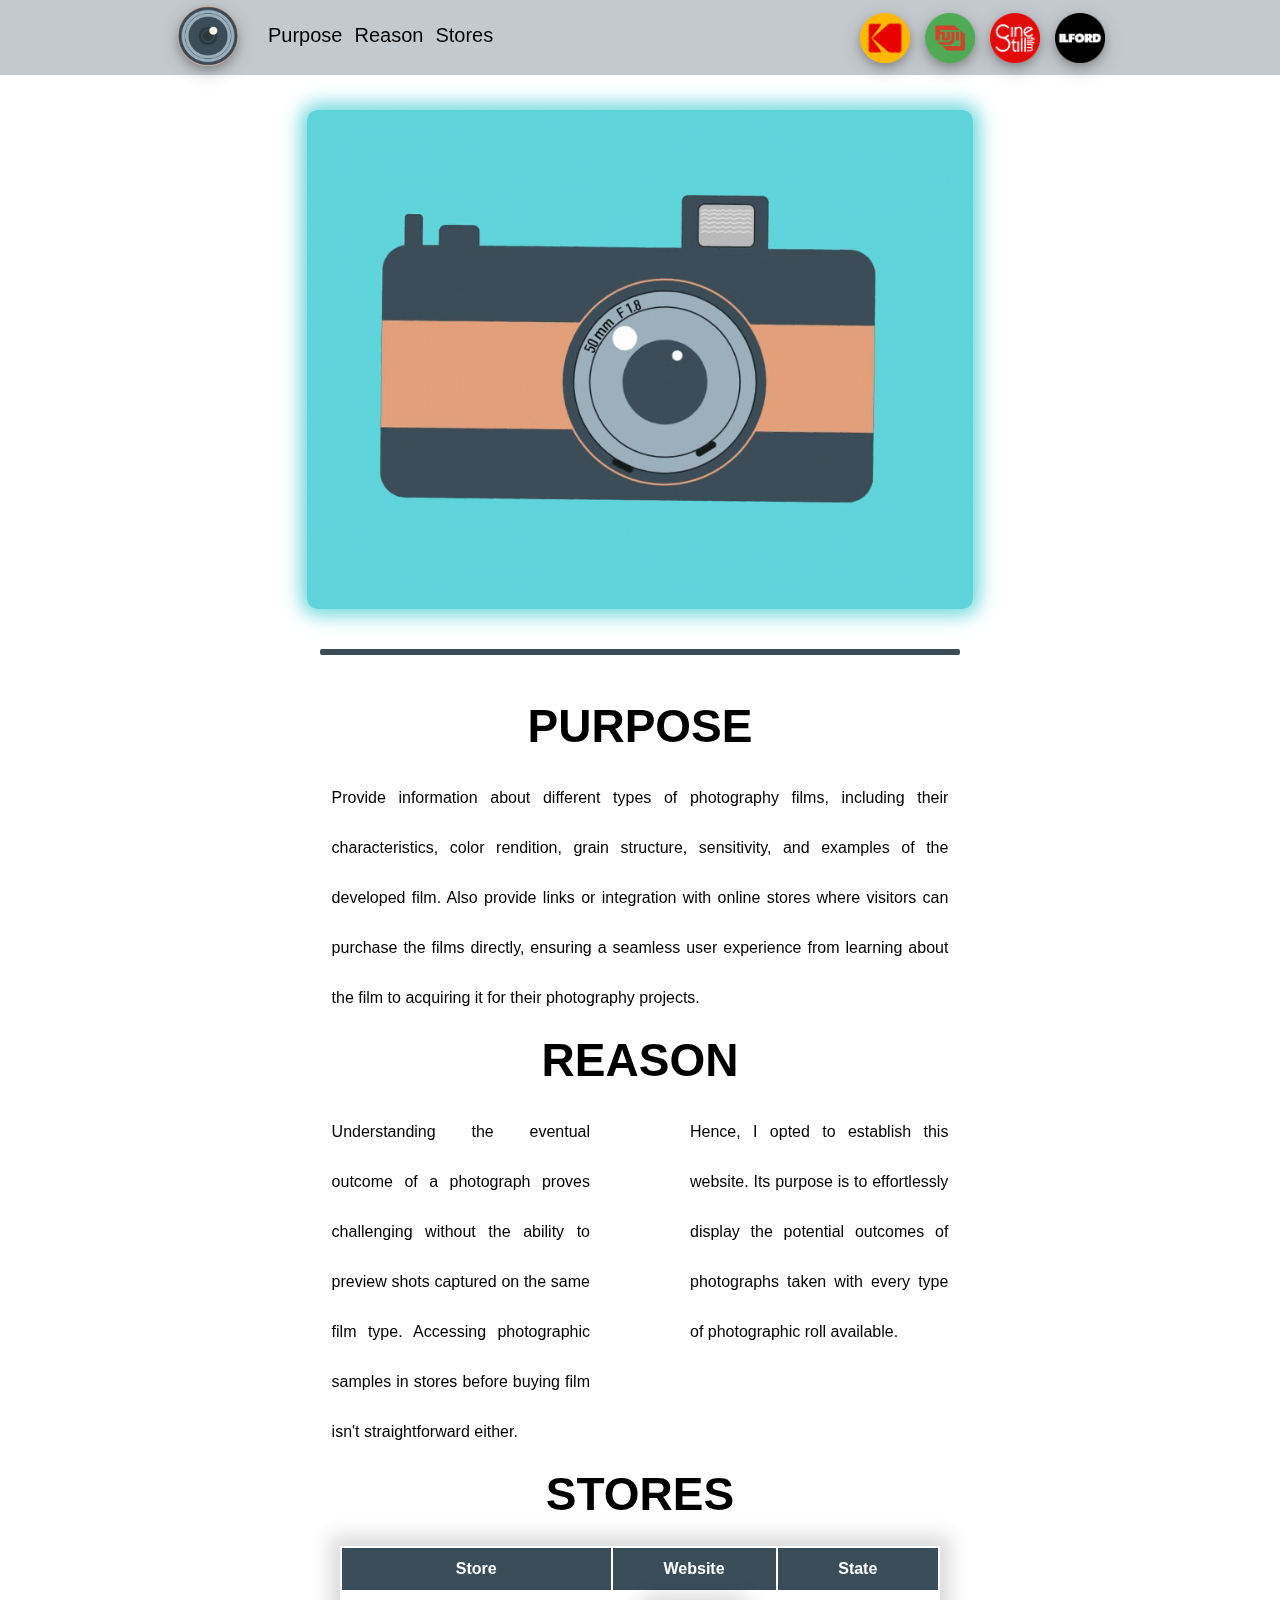
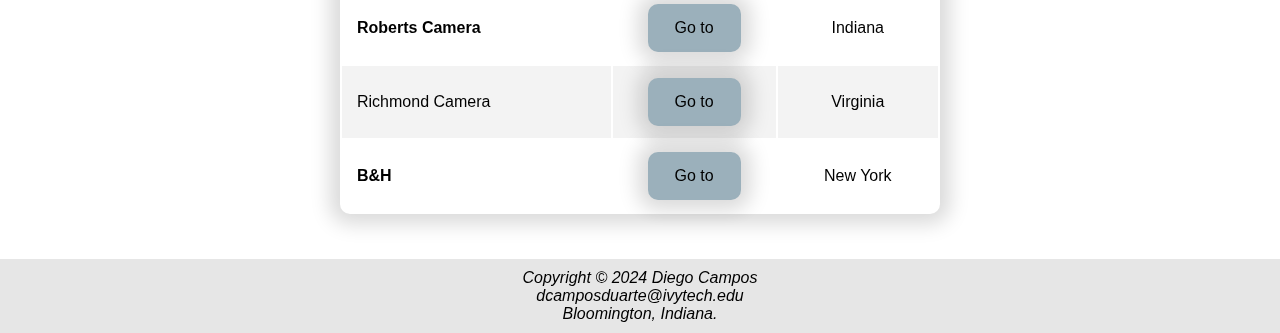
==== index.html @ 9c97bc9a "Third commit Idenx.html have been taking out from html file, depoyment testing" ====
<!DOCTYPE html>
<html lang="en">
  <head>
    <meta charset="UTF-8" />
    <meta name="viewport" content="width=device-width, initial-scale=0.75" />
    <meta
      name="description"
      content="Explore captivating examples of photography and films that showcase visual storytelling at its finest. kodak, ilford, cinestill, fuji, phography, film"
    />
    <title>Final Project :: Home</title>

    <!--ICON-->
    <link rel="icon" href="../images/small-logo.ico" type="image/x-icon" />

    <!--CSS-->
    <link rel="stylesheet" href="../css/main.css" />
    <link rel="stylesheet" href="../css/index.css" />
  </head>
  <body>
    <main>
      <!--NAV-BAR-HEADER-->
      <header class="nav-bar">
        <div class="nav-container">
          <div class="container-logo">
            <a href="../index.html">
              <img
                src="../images/logo2.png"
                alt="camera-logo"
                class="nav-logo"
              />
            </a>
          </div>
          <div class="container-text">
            <ul class="inside-options">
              <li><a class="nav-text" href="#purpose">Purpose</a></li>
              <li><a class="nav-text" href="#reason">Reason</a></li>
              <li><a class="nav-text" href="#stores">Stores</a></li>
              <!--<li><a class="nav-text" href="#feedback">Feedback</a></li>-->
            </ul>
          </div>
          <div class="container-brands">
            <div class="brand-logo">
              <a href="../html/kodak.html"
                ><img src="../images/kodak-nav.png" alt="kodak logo"
              /></a>
            </div>
            <div class="brand-logo">
              <a href="../html/fuji.html"
                ><img src="../images/fuji-nav.png" alt="fuji logo"
              /></a>
            </div>
            <div class="brand-logo">
              <a href="../html/cine.html"
                ><img src="../images/CineStill-nav.png" alt="cinestill logo"
              /></a>
            </div>
            <div class="brand-logo">
              <a href="../html/ilford.html"
                ><img src="../images/Ilford-nav.png" alt="ilford logo"
              /></a>
            </div>
          </div>
        </div>
      </header>

      <div class="nav-item options">
        <div class="container-brands"></div>
      </div>

      <!--LANDING PAGE-->
      <section class="landing-container">
        <!--SECCIÓN VIDEO-->
        <section class="animation-container">
          <video class="animation-style" autoplay muted loop>
            <source src="../images/camera.webm" type="video/webm" />
          </video>
        </section>

        <!--DIVISION-->
        <div class="division">
          <hr />
        </div>

        <!--SECTION PURPOSE-->
        <section id="purpose">
          <div class="box sct-purpose">
            <div>
              <h1>PURPOSE</h1>
            </div>
          </div>
          <div class="sct-general-info">
            <div class="info">
              <div>
                <p class="initial-p1">
                  Provide information about different types of photography
                  films, including their characteristics, color rendition, grain
                  structure, sensitivity, and examples of the developed film.
                  Also provide links or integration with online stores where
                  visitors can purchase the films directly, ensuring a seamless
                  user experience from learning about the film to acquiring it
                  for their photography projects.
                </p>
              </div>
            </div>
          </div>
        </section>

        <!-- SECTION REASON-->
        <section id="reason">
          <div class="box sct-reason">
            <div>
              <h1>REASON</h1>
            </div>
          </div>

          <div class="sct-general-info2">
            <div class="info2">
              <div>
                <p class="initial-p2">
                  Understanding the eventual outcome of a photograph proves
                  challenging without the ability to preview shots captured on
                  the same film type. Accessing photographic samples in stores
                  before buying film isn't straightforward either.
                </p>
                <p class="initial-p3">
                  Hence, I opted to establish this website. Its purpose is to
                  effortlessly display the potential outcomes of photographs
                  taken with every type of photographic roll available.
                </p>
              </div>
            </div>
          </div>
        </section>

        <!-- SECTION STORES -->
        <section id="stores">
          <div class="box sct-stores">
            <div>
              <h1>STORES</h1>
            </div>
          </div>
          <div class="stores-container">
            <table class="styled-table">
              <thead>
                <tr>
                  <th>Store</th>
                  <th>Website</th>
                  <th>State</th>
                </tr>
              </thead>
              <tbody>
                <tr>
                  <td>Roberts Camera</td>
                  <td class="btn-container">
                    <a
                      href="https://robertscamera.com/products/cameras-lenses/film?category_ids=1333&film=7395"
                      class="btn btn-primary"
                      >Go to</a
                    >
                  </td>
                  <td>Indiana</td>
                </tr>
                <tr class="active-row">
                  <td>Richmond Camera</td>
                  <td class="btn-container">
                    <a
                      href="https://www.richmondcamera.com/film"
                      class="btn btn-primary"
                      >Go to</a
                    >
                  </td>
                  <td>Virginia</td>
                </tr>
                <tr>
                  <td>B&H</td>
                  <td class="btn-container">
                    <a
                      href="https://www.bhphotovideo.com/c/buy/35mm-film/ci/39569"
                      class="btn btn-primary"
                      >Go to</a
                    >
                  </td>
                  <td>New York</td>
                </tr>
              </tbody>
            </table>
          </div>
        </section>

        <!-- SECTION FEEDBACK -->

        <!--
        
        <section id="feedback">
          <div class="box sct-feedback">
            <div>
              <h1>FEEDBACK</h1>
            </div>
          </div>
          <div class="feedback-container">
            <form>
              <label for="uname">
                <i class="fa fa-solid fa-user"></i>
                Name
              </label>
              <input type="text" id="uname" name="uname" required />

              <label for="email">
                <i class="fa fa-solid fa-envelope"></i>
                Email Address
              </label>
              <input type="email" id="email" name="email" required />

              <label for="phoneNumber">
                <i class="fa-solid fa-phone"></i>
                Phone No
              </label>
              <div>
                <input
                  type="tel"
                  id="phone"
                  name="phoneNumber"
                  required
                  onchange="validatePhoneNumber()"
                />
                <div id="phoneValidationMsg"></div>
              </div>

              <label>
                <i class="fa-solid fa-face-smile"></i>
                Are you satisfied with the content
              </label>
              <div class="radio-group">
                <input
                  type="radio"
                  id="yes"
                  name="satisfy"
                  value="yes"
                  checked
                />
                <label for="yes">Yes</label>

                <input type="radio" id="no" name="satisfy" value="no" />
                <label for="no">No</label>
              </div>

              <label for="msg">
                <i class="fa-solid fa-comments" style="margin-right: 3px"></i>
                Write your Suggestions:
              </label>
              <textarea id="msg" name="msg" rows="4" cols="10" required>
              </textarea>
              <button class="btn" type="submit">Submit</button>
            </form>
          </div>
        </section>
      </section>
        -->
        

      <!--SECCIÓN FOOTER-->
      <footer class="footer-bar">
        <section id="footer">
          <div class="footer-container">
            <div class="footer-item">
              <i
                >Copyright © 2024 Diego Campos <br />
                dcamposduarte@ivytech.edu <br />
                Bloomington, Indiana.
              </i>
            </div>
          </div>
        </section>
      </footer>
    </main>
  </body>
</html>

<script>
  function validatePhoneNumber() {
    //Get the phone number from form
    let phoneNumber = document.getElementById("phone").value;
    //Regex pattern for standard 10-digit with dash number.
    const pattern = /^\d{3}-\d{3}-\d{4}$/;

    //Validate phone number and update message
    const isValid = pattern.test(phoneNumber);
    document.getElementById("phoneValidationMsg").innerHTML = isValid
      ? ""
      : "Please enter the phone number with the format 'xxx-xxx-xxxx' ";

    //Return validation
    return isValid;
  }

  /*With these function you can send all the form values as a JSON object
   to the DataBase or any place that you have where you want to store the data.*/

  function handleSubmit(event) {
    event.preventDefault();
    const data = new FormData(event.target);
    const value = Object.fromEntries(data.entries());
    console.log({ value });
  }

  const form = document.querySelector("form");
  form.addEventListener("submit", handleSubmit);
</script>
---- css/main.css ----
/*GENERAL*/

* {
  padding: 0;
  margin: 0;
  box-sizing: border-box;
  scroll-behavior: smooth;
  scroll-margin: 100px;
}

body {
  color: black;
  font-family: "Open Sans", sans-serif;
  width: 100%;
}

main {
  display: flex;
  justify-content: center;
  flex-wrap: wrap;
}

.division {
  width: 50%;
  height: 80px;
}

.division hr {
  border: 3px solid #3b4c58;
  border-radius: 2px;
  margin-top: 40px;
}

/*NAV-BAR-HEADER*/

.nav-bar {
  position: fixed;
  display: flex;
  justify-content: center;
  align-items: center;
  width: 100%;
  height: 75px;
  background-color: rgb(59, 76, 89, 0.3);
  z-index: 5;
}

.nav-container {
  height: 70px;
  width: 75%;
  display: flex;
  flex-direction: row;
}

.container-logo {
  display: flex;
  width: 10%;
  justify-content: center;
  align-items: center;
}

.nav-logo {
  width: 60px;
  height: 60px;
  border-radius: 50%;
  box-shadow: 0 4px 8px 0 rgba(0, 0, 0, 0.2), 0 6px 20px 0 rgba(0, 0, 0, 0.19);
}

.container-text {
  display: flex;
  flex-direction: row;
  align-items: center;
  justify-content: start;
  width: 40%;
}

.inside-options {
  display: flex;
  flex-direction: row;
  align-items: center;
  margin-bottom: 5px;
  width: 100%;
}

.inside-options > li {
  list-style: none;
}

.nav-text {
  font-size: 20px;
  text-decoration: none;
  color: black;
  margin-left: 12px;
}

.nav-text:hover,
.nav-text:visited {
  color: #1c3c5f;
  text-decoration: underline;
}

.container-brands {
  display: flex;
  flex-direction: row;
  width: 50%;
  justify-content: flex-end;
  align-items: center;
}

.brand-logo {
  width: 50px;
  height: 50px;
  border-radius: 50%;
  margin-right: 15px;
  box-shadow: 0 4px 8px 0 rgba(0, 0, 0, 0.2), 0 6px 20px 0 rgba(0, 0, 0, 0.19);
}

.brand-logo img {
  width: 100%;
  height: 100%;
  object-fit: contain;
}

/*FOOTER*/

.footer-bar {
  display: flex;
  text-align: center;
  align-items: center;
  width: 100%;
  margin-top: 20px;
  padding: 10px 0;
  background-color: rgba(0, 0, 0, 0.098);
}

#footer {
  width: 100%;
  display: flex;
  flex-direction: column;
  align-items: center;
  justify-content: center;
}

.footer-item {
  display: flex;
  justify-content: center;
  align-items: center;
  width: 100%;
}

@media (max-width: 600px) {
  /*GENERAL*/

  #purpose, #reason, #stores, #feedback{
    scroll-margin: 250px;
  }
  main {
    width: 100%;
    display: flex;
    justify-content: center;
    flex-wrap: wrap;
  }

  /*NAVBAR RESPONSIVE*/

  .nav-bar {
    position: fixed;
    display: flex;
    flex-wrap: wrap;
    width: 100%;
    height: 200px;
    background-color: rgb(59, 76, 89, 0.3);
  }

  .nav-container {
    height: 100%;
    display: flex;
    flex-direction: row;
    align-items: center;
    flex-wrap: wrap;
    justify-content: space-around;
  }

  .inside-options {
    justify-content: center;
  }

  .container-logo {
    display: flex;
    width: 20%;
    justify-content: center;
    align-items: center;
  }

  .container-text {
    display: flex;
    flex-direction: row;
    width: 100%;
  }

  .container-brands {
    display: flex;
    flex-direction: row;
    width: 100%;
    justify-content: center;
    align-items: center;
  }
}
---- css/index.css ----
/*LANDING PAGE*/

.landing-container {
  display: flex;
  flex-direction: column;
  align-items: center;
}

/*VIDEO*/

.animation-container {
  display: flex;
  justify-content: center;
  width: 80%;
  margin-top: 110px;
}

.animation-style {
  width: 65%;
  box-shadow: 0 0 20px 5px #5ed3da;
  border-radius: 10px;
}

/*INFO*/

.box {
  display: flex;
  justify-content: center;
  width: 100%;
}

.sct-purpose {
  text-align: center;
  padding-top: 10px;
}

#purpose {
  width: 70%;
  display: flex;
  flex-direction: column;
  align-items: center;
}

.sct-purpose h1 {
  font-size: 46px;
  font-weight: bold;
}

.sct-general-info {
  display: flex;
  flex-direction: row;
}

.sct-general-info div {
  width: 100%;
  height: 250px;
}

.info {
  display: flex;
  justify-content: center;
  align-items: center;
}

.info > div {
  display: flex;
  flex-direction: column;
  align-items: center;
  width: 80%;
}

.initial-p1 {
  text-align: justify;
  padding: 20px 50px;
  line-height: 50px;
}

#reason {
  width: 70%;
  display: flex;
  flex-direction: column;
  align-items: center;
}

.sct-general-info2 {
  display: flex;
  flex-direction: row;
  height: 350px;
}

.sct-reason {
  text-align: center;
  margin-top: 30px;
}

.sct-reason h1 {
  font-size: 46px;
  font-weight: bold;
}

.info2 {
  display: flex;
  flex-direction: column;
  align-items: center;
  width: 100%;
  height: 350px;
}

.info2 > div {
  display: flex;
  align-items: center;
  width: 80%;
}

.initial-p2 {
  width: 50%;
  height: 100%;
  text-align: justify;
  padding: 20px 50px;
  line-height: 50px;
}

.initial-p3 {
  width: 50%;
  height: 100%;
  text-align: justify;
  padding: 20px 50px;
  line-height: 50px;
}

/*STORES*/

#stores {
  width: 70%;
  display: flex;
  flex-direction: column;
  align-items: center;
}
.sct-stores {
  text-align: center;
  margin-top: 30px;
}

.sct-stores h1 {
  font-size: 46px;
  font-weight: bold;
}

.stores-container {
  width: 100%;
  height: 100%;
  display: flex;
  flex-direction: row;
  justify-content: center;
}

.styled-table {
  border-collapse: separate;
  border-radius: 0px 0px 10px 10px;
  margin: 25px 0;
  font-size: 1em;
  min-width: 600px;
  box-shadow: 0 0 20px 10px rgba(0, 0, 0, 0.15);
}

.styled-table thead tr {
  background-color: #3c4d5a;
  color: #ffffff;
  text-align: center;
}

.styled-table th,
.styled-table td {
  padding: 12px 15px;
}

.styled-table tbody tr {
  border-bottom: 1px solid #dddddd;
}

.styled-table tbody tr:nth-of-type(even) {
  background-color: #f3f3f3;
}

.styled-table tbody tr:last-of-type {
  border-bottom: 2px solid #3c4d5a;
}

.styled-table tbody tr.active-row {
  font-weight: lighter;
  color: #000;
}

.styled-table tbody td:last-child {
  text-align: center;
}

.styled-table tbody td:first-child {
  font-weight: bolder;
}

.btn-container {
  display: flex;
  justify-content: center;
  align-items: center;
}

.btn-container a {
  width: 70%;
  text-decoration: none;
  text-align: center;
  font-weight: lighter;
  box-shadow: 0 0 20px 10px rgba(0, 0, 0, 0.15);
}

.btn {
  background-color: #9bb0bb;
  color: #000;
  border: none;
  border-radius: 10px;
  padding: 15px;
  width: 30%;
}

.btn:hover {
  background-color: #3b4c58;
  color: #fff;
  transition: 0.7s;
}

.btn:focus {
  outline-color: transparent;
  outline-style: solid;
  box-shadow: 0 0 0 4px #5ed3da;
  transition: 0.7s;
}

/*FEEDBACK*/

#feedback {
  width: 70%;
  display: flex;
  flex-direction: column;
  align-items: center;
}
.sct-feedback {
  text-align: center;
  margin-top: 30px;
}

.sct-feedback h1 {
  font-size: 46px;
  font-weight: bold;
}

.feedback-container {
  width: 60%;
  height: 100%;
  display: flex;
  flex-direction: row;
  justify-content: center;
  box-shadow: 0 0 20px 10px rgba(0, 0, 0, 0.15);
  padding: 15px;
  border-radius: 8px;
  margin-top: 30px;
}

form {
  width: 50%;
  margin: 0 auto;
  align-items: center;
  justify-content: center;
}

#phoneValidationMsg {
  color: red;
  margin-bottom: 10px;
}

.radio-group {
  display: flex;
  margin-bottom: 16px;
}

input[type="radio"] {
  margin-right: 10px;
  width: 30px;
}

label {
  display: block;
  margin-bottom: 8px;
  font-size: 17px;
  color: #3c4d5a;
  font-weight: 600;
}

input,
textarea {
  width: 100%;
  padding: 8px;
  margin-bottom: 12px;
  box-sizing: border-box;
  border-radius: 10px;
}

@media (max-width: 600px) {
  /*ANIMATION RESPONSIVE*/

  .animation-container {
    display: flex;
    justify-content: center;
    width: 70%;
    margin-top: 50%;
  }

  .animation-style {
    width: 100%;
    box-shadow: 0 0 20px 5px #5ed3da;
    border-radius: 10px;
  }

  /*INFO RESPONSE*/

  #purpose {
    width: 100%;
    display: flex;
    flex-direction: column;
    align-items: center;
  }

  .sct-purpose h1 {
    font-size: 35px;
    font-weight: bold;
  }

  .sct-general-info div {
    width: 100%;
    height: 100%;
  }

  .info > div {
    display: flex;
    flex-direction: column;
    align-items: center;
    width: 80%;
  }

  .initial-p1 {
    text-align: justify;
    padding: 20px 50px;
    line-height: 50px;
  }

  #reason {
    width: 100%;
    display: flex;
    flex-direction: column;
    align-items: center;
  }

  .sct-general-info2 {
    display: flex;
    flex-direction: row;
    height: 100%;
  }

  .sct-reason h1 {
    font-size: 35px;
    font-weight: bold;
  }

  .info2 {
    display: flex;
    flex-direction: column;
    align-items: center;
    width: 100%;
    height: 100%;
  }

  .info2 > div {
    display: flex;
    flex-direction: row;
    flex-wrap: wrap;
    align-items: center;
    width: 80%;
  }

  .initial-p2 {
    width: 100%;
    height: 50%;
    text-align: justify;
    padding: 20px 50px;
    line-height: 50px;
  }

  .initial-p3 {
    width: 100%;
    height: 50%;
    text-align: justify;
    padding: 20px 50px;
    line-height: 50px;
  }

  /*STORES RESPONSIVE*/

  #stores {
    width: 100%;
    display: flex;
    flex-direction: column;
    align-items: center;
    overflow-x: auto;
  }
  .sct-stores {
    text-align: center;
    margin-top: 15px;
  }

  .sct-stores h1 {
    font-size: 35px;
    font-weight: bold;
  }

  .stores-container {
    width: 100%;
    height: 100%;
    display: flex;
    flex-direction: row;
    justify-content: center;
  }

  .styled-table {
    border-collapse: separate;
    border-radius: 0px 0px 0px 0px;
    margin: 25px 0;
    font-size: 1em;
    min-width: 420px;
    box-shadow: 0 0 20px 10px rgba(0, 0, 0, 0.15);
  }

  .btn-container a {
    width: 100%;
    text-decoration: none;
    text-align: center;
    font-weight: lighter;
    box-shadow: 0 0 20px 10px rgba(0, 0, 0, 0.15);
  }

  .btn {
    background-color: #9bb0bb;
    color: #000;
    border: none;
    border-radius: 10px;
    padding: 5px;
    width: 100%;
  }

  /*FEEDBACK RESPONSIVE*/
  form {
    width: 100%;
  }
}
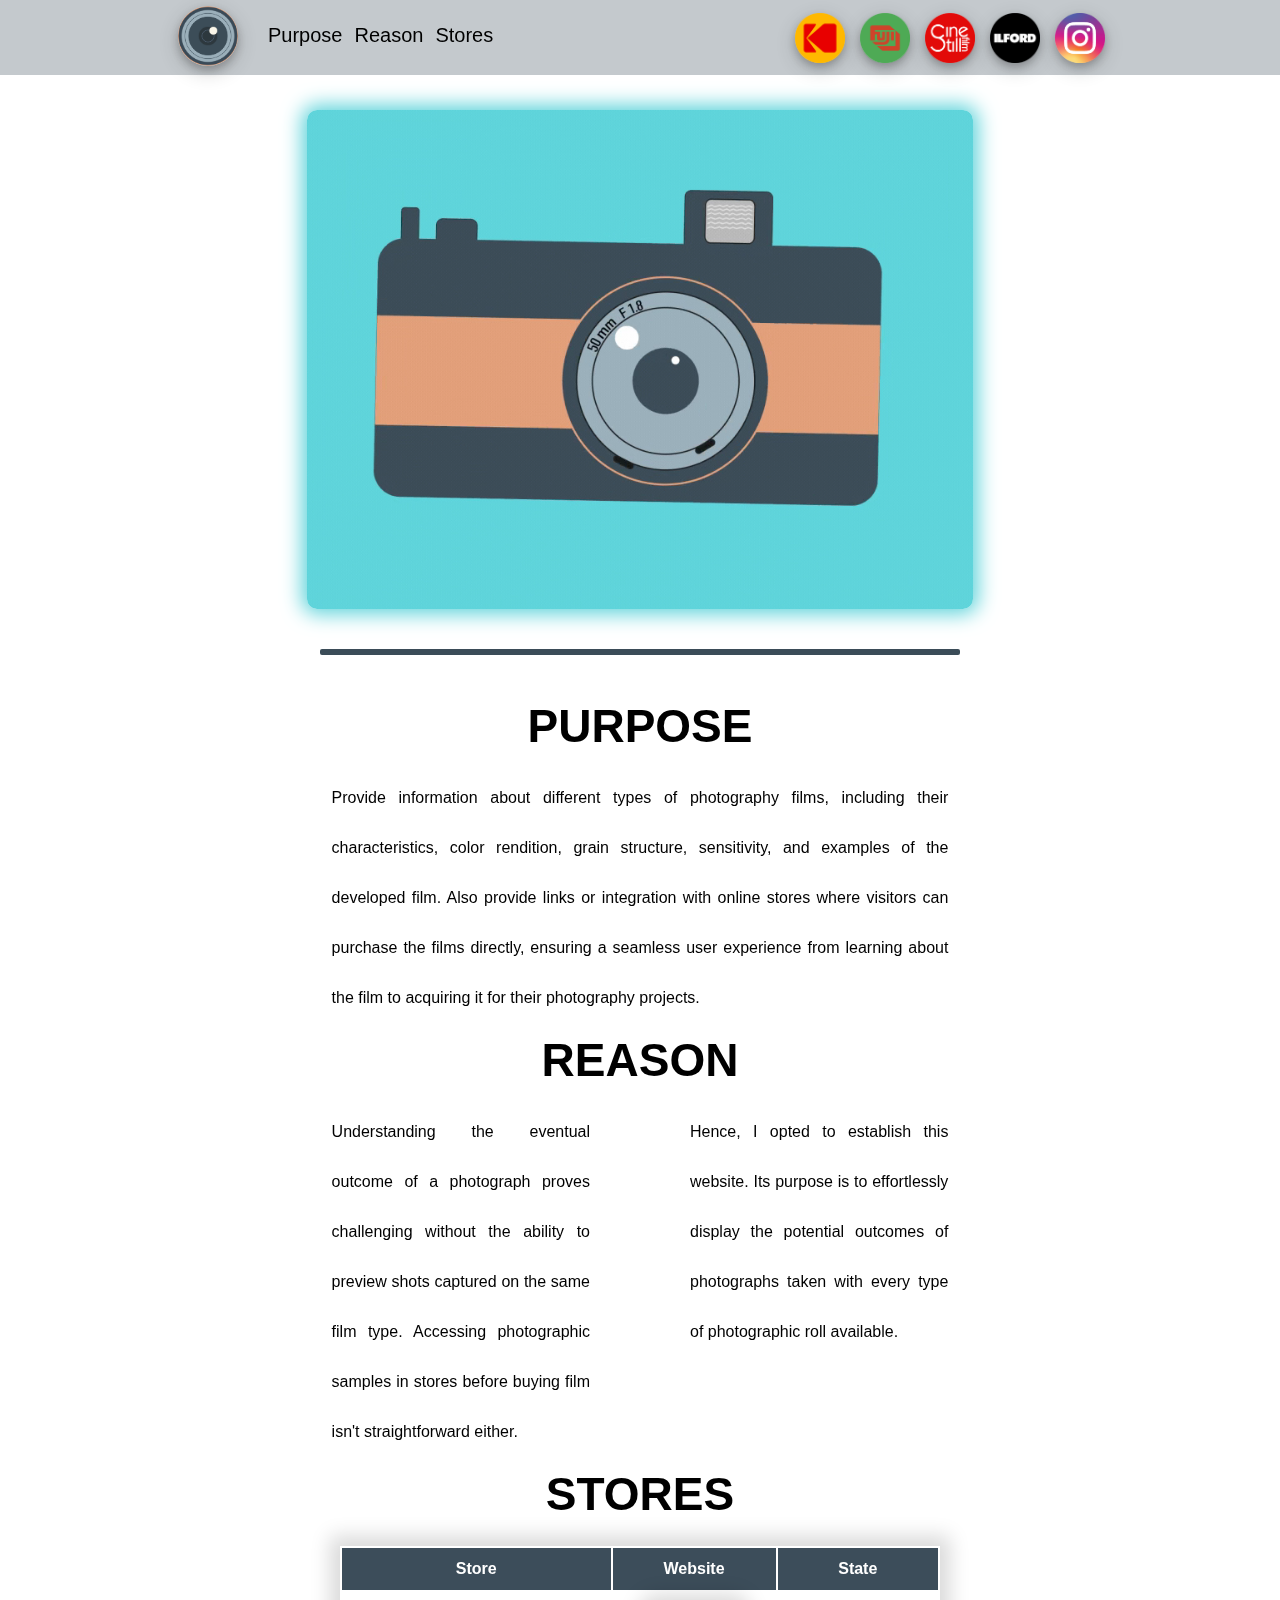
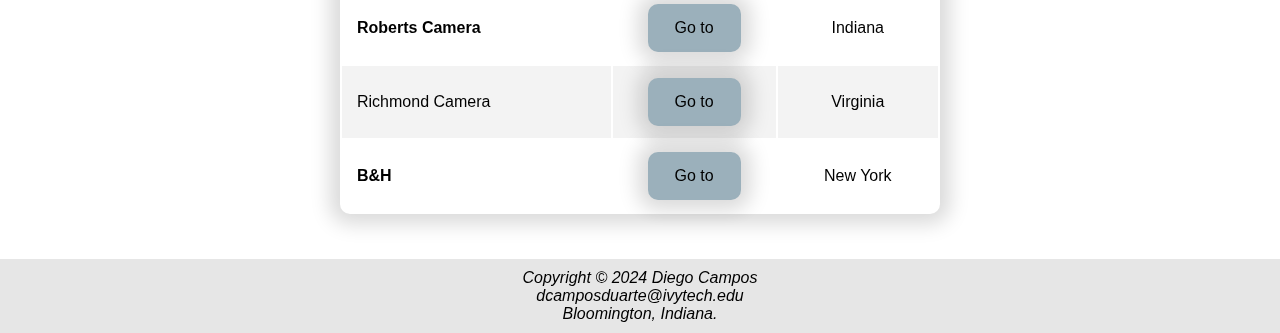
==== commit 36799aa2: "Fifth commit instagram link added" ====
--- a/index.html
+++ b/index.html
@@ -7,7 +7,7 @@
       name="description"
       content="Explore captivating examples of photography and films that showcase visual storytelling at its finest. kodak, ilford, cinestill, fuji, phography, film"
     />
-    <title>Final Project :: Home</title>
+    <title>Home</title>
 
     <!--ICON-->
     <link rel="icon" href="../images/small-logo.ico" type="image/x-icon" />
@@ -57,6 +57,11 @@
             <div class="brand-logo">
               <a href="../html/ilford.html"
                 ><img src="../images/Ilford-nav.png" alt="ilford logo"
+              /></a>
+            </div>
+            <div class="brand-logo">
+              <a href="https://www.instagram.com/fcamp35/"
+                ><img src="../images/instagram-nav.png" alt="instagram logo"
               /></a>
             </div>
           </div>
